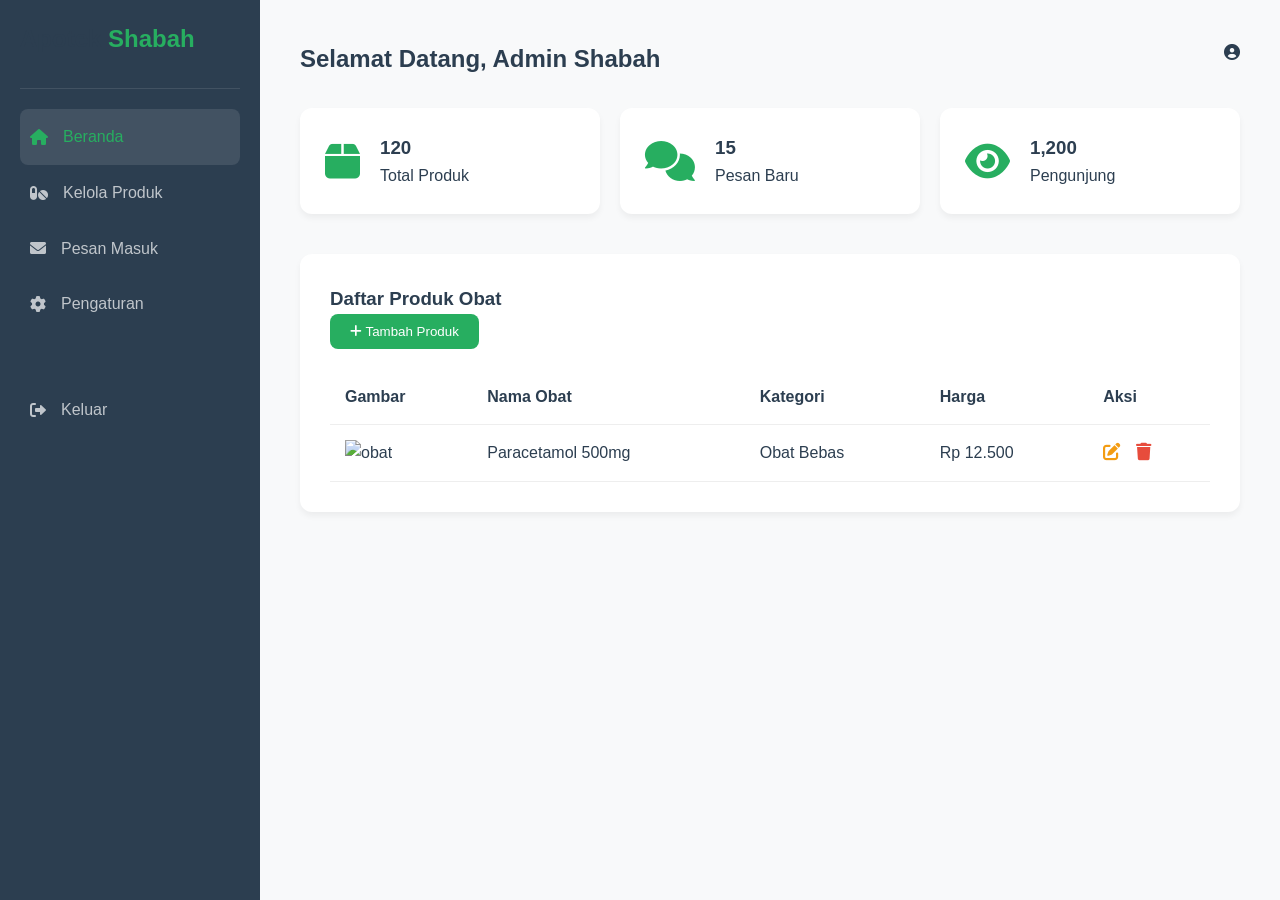
==== dashboard.html @ 4bbe38ad "first commit" ====
<!doctype html>
<html lang="id">
  <head>
    <meta charset="UTF-8" />
    <meta name="viewport" content="width=device-width, initial-scale=1.0" />
    <title>Dashboard Admin | Apotek Shabah</title>
    <link rel="stylesheet" href="assets/style.css" />
    <link rel="stylesheet" href="https://cdnjs.cloudflare.com/ajax/libs/font-awesome/6.0.0/css/all.min.css" />
  </head>
  <body class="dashboard-page">
    <aside class="sidebar">
      <div class="sidebar-header">
        <div class="logo">Apotek <span>Shabah</span></div>
      </div>
      <ul class="sidebar-menu">
        <li class="active">
          <a href="#"><i class="fas fa-home"></i> Beranda</a>
        </li>
        <li>
          <a href="#" id="menu-produk"><i class="fas fa-pills"></i> Kelola Produk</a>
        </li>
        <li>
          <a href="#"><i class="fas fa-envelope"></i> Pesan Masuk</a>
        </li>
        <li>
          <a href="#"><i class="fas fa-cog"></i> Pengaturan</a>
        </li>
        <li class="logout">
          <a href="index.html"><i class="fas fa-sign-out-alt"></i> Keluar</a>
        </li>
      </ul>
    </aside>

    <main class="main-content-admin">
      <header class="admin-header">
        <h2>Selamat Datang, <span>Admin Shabah</span></h2>
        <div class="user-profile">
          <i class="fas fa-user-circle"></i>
        </div>
      </header>

      <section class="stats-grid">
        <div class="stat-card">
          <i class="fas fa-box"></i>
          <div>
            <h3>120</h3>
            <p>Total Produk</p>
          </div>
        </div>
        <div class="stat-card">
          <i class="fas fa-comments"></i>
          <div>
            <h3>15</h3>
            <p>Pesan Baru</p>
          </div>
        </div>
        <div class="stat-card">
          <i class="fas fa-eye"></i>
          <div>
            <h3>1,200</h3>
            <p>Pengunjung</p>
          </div>
        </div>
      </section>

      <section class="management-section">
        <div class="section-header">
          <h3>Daftar Produk Obat</h3>
          <button class="btn-add" onclick="toggleForm()"><i class="fas fa-plus"></i> Tambah Produk</button>
        </div>

        <div id="addForm" class="form-container-admin" style="display: none">
          <form>
            <input type="text" placeholder="Nama Obat" />
            <input type="text" placeholder="Harga (Contoh: Rp 10.000)" />
            <select>
              <option>Obat Bebas</option>
              <option>Vitamin</option>
              <option>Alat Kesehatan</option>
            </select>
            <button type="button" class="btn-primary">Simpan Produk</button>
          </form>
        </div>

        <table class="admin-table">
          <thead>
            <tr>
              <th>Gambar</th>
              <th>Nama Obat</th>
              <th>Kategori</th>
              <th>Harga</th>
              <th>Aksi</th>
            </tr>
          </thead>
          <tbody>
            <tr>
              <td><img src="https://via.placeholder.com/50" alt="obat" /></td>
              <td>Paracetamol 500mg</td>
              <td>Obat Bebas</td>
              <td>Rp 12.500</td>
              <td>
                <button class="btn-edit"><i class="fas fa-edit"></i></button>
                <button class="btn-delete"><i class="fas fa-trash"></i></button>
              </td>
            </tr>
          </tbody>
        </table>
      </section>
    </main>

    <script>
      function toggleForm() {
        const form = document.getElementById("addForm");
        form.style.display = form.style.display === "none" ? "block" : "none";
      }
    </script>
  </body>
</html>
---- assets/style.css ----
/* Reset Dasar */
* {
  margin: 0;
  padding: 0;
  box-sizing: border-box;
  font-family: "Segoe UI", Tahoma, Geneva, Verdana, sans-serif;
}

:root {
  --primary-color: #27ae60; /* Hijau Khas Farmasi */
  --secondary-color: #2c3e50;
  --white: #ffffff;
  --light-bg: #f4f7f6;
}
html {
  scroll-behavior: smooth;
}
body {
  line-height: 1.6;
  color: var(--secondary-color);
}

/* Navigasi */
.navbar {
  display: flex;
  justify-content: space-between;
  align-items: center;
  padding: 1rem 5%;
  background: var(--white);
  box-shadow: 0 2px 10px rgba(0, 0, 0, 0.1);
  position: fixed;
  width: 100%;
  top: 0;
  z-index: 1000;
}

.logo {
  font-size: 1.5rem;
  font-weight: bold;
  color: var(--secondary-color);
}

.logo span {
  color: var(--primary-color);
}

.nav-links {
  display: flex;
  list-style: none;
}

.nav-links li a {
  text-decoration: none;
  color: var(--secondary-color);
  margin: 0 15px;
  transition: 0.3s;
}

.nav-links li a:hover {
  color: var(--primary-color);
}

/* Hero Section */
.hero {
  height: 100vh;
  background: linear-gradient(rgba(0, 0, 0, 0.5), rgba(0, 0, 0, 0.5)), url("https://images.unsplash.com/photo-1586015555751-63bb77f4322a?auto=format&fit=crop&w=1350&q=80");
  background-size: cover;
  background-position: center;
  display: flex;
  align-items: center;
  justify-content: center;
  text-align: center;
  color: var(--white);
  padding-top: 80px;
}

.hero-content h1 {
  font-size: 3.5rem;
  margin-bottom: 1rem;
}

.btn-primary {
  display: inline-block;
  padding: 12px 30px;
  background: var(--primary-color);
  color: var(--white);
  text-decoration: none;
  border-radius: 30px;
  margin-top: 20px;
  transition: 0.3s;
}

.btn-primary:hover {
  background: #219150;
}

/* Styling Section Produk */
.products {
  padding: 100px 5%;
  background: var(--white);
}

.section-title {
  text-align: center;
  margin-bottom: 50px;
}

.section-title h2 {
  font-size: 2.5rem;
  color: var(--secondary-color);
}

.section-title p {
  color: #666;
}

.product-container {
  display: grid;
  grid-template-columns: repeat(auto-fit, minmax(250px, 1fr));
  gap: 25px;
}

.product-card {
  background: var(--white);
  border: 1px solid #eee;
  border-radius: 15px;
  overflow: hidden;
  position: relative;
  transition: 0.3s ease;
}

.product-card:hover {
  box-shadow: 0 10px 25px rgba(0, 0, 0, 0.1);
  transform: translateY(-5px);
}

.product-badge {
  position: absolute;
  top: 10px;
  left: 10px;
  background: var(--primary-color);
  color: white;
  padding: 5px 12px;
  font-size: 0.75rem;
  border-radius: 20px;
  z-index: 1;
}

/* Pastikan area gambar punya ruang yang konsisten */
.product-card img {
  width: 100%;
  height: 200px; /* Tinggi harus dikunci */
  object-fit: cover; /* Agar gambar tidak gepeng */
  display: block;
  background-color: #f0f0f0; /* Warna cadangan jika gambar gagal dimuat */
}

/* Tambahan agar info produk selalu di bawah */
.product-info {
  padding: 20px;
  display: flex;
  flex-direction: column;
  justify-content: space-between;
  min-height: 200px; /* Menjaga tinggi area teks agar seragam */
}

.category {
  font-size: 0.8rem;
  color: #999;
  text-transform: uppercase;
  letter-spacing: 1px;
}

.product-info h3 {
  font-size: 1.2rem;
  margin: 10px 0;
  color: var(--secondary-color);
}

.price {
  font-size: 1.25rem;
  font-weight: bold;
  color: var(--primary-color);
  margin-bottom: 20px;
}

.btn-buy {
  display: block;
  text-align: center;
  background: var(--secondary-color);
  color: white;
  text-decoration: none;
  padding: 10px;
  border-radius: 8px;
  transition: 0.3s;
  font-weight: 500;
}

.btn-buy:hover {
  background: var(--primary-color);
}

.btn-buy i {
  margin-right: 8px;
}

/* Section Layanan */
.features {
  padding: 80px 5%;
  background: var(--light-bg);
}

.container {
  display: grid;
  grid-template-columns: repeat(auto-fit, minmax(250px, 1fr));
  gap: 30px;
}

.feature-card {
  background: var(--white);
  padding: 40px;
  text-align: center;
  border-radius: 10px;
  box-shadow: 0 5px 15px rgba(0, 0, 0, 0.05);
  transition: transform 0.3s;
}

.feature-card:hover {
  transform: translateY(-10px);
}

.feature-card i {
  font-size: 3rem;
  color: var(--primary-color);
  margin-bottom: 20px;
}

/* State awal untuk animasi scroll */
.product-card,
.feature-card {
  opacity: 0;
  transform: translateY(30px);
  transition: all 0.8s ease-out;
}

/* WhatsApp Button */
.btn-wa {
  background: #25d366;
  color: white;
  padding: 10px 20px;
  border-radius: 5px;
  text-decoration: none;
  font-weight: bold;
}

/* Section Kontak */
.contact {
  padding: 100px 5%;
  background: var(--light-bg);
}

.contact-container {
  display: grid;
  grid-template-columns: 1fr 1.5fr;
  gap: 50px;
  max-width: 1100px;
  margin: 0 auto;
}

.contact-info {
  display: flex;
  flex-direction: column;
  gap: 20px;
}

.info-box {
  display: flex;
  align-items: flex-start;
  gap: 15px;
  background: var(--white);
  padding: 20px;
  border-radius: 10px;
  box-shadow: 0 5px 15px rgba(0, 0, 0, 0.05);
}

.info-box i {
  font-size: 1.5rem;
  color: var(--primary-color);
  margin-top: 5px;
}

.info-box h4 {
  margin-bottom: 5px;
  color: var(--secondary-color);
}

.info-box p {
  font-size: 0.9rem;
  color: #666;
}

.map {
  width: 100%;
  height: auto;
  border-radius: 10px;
  box-shadow: 0 5px 15px rgba(0, 0, 0, 0.05);
}
.map img {
  width: 100%;
  height: 100%;
  object-fit: cover;
}

/* Form Styling */
.contact-form {
  background: var(--white);
  padding: 40px;
  border-radius: 15px;
  box-shadow: 0 10px 30px rgba(0, 0, 0, 0.1);
}

.input-group {
  margin-bottom: 20px;
}

.input-group label {
  display: block;
  margin-bottom: 8px;
  font-weight: 600;
  color: var(--secondary-color);
}

.input-group input,
.input-group textarea {
  width: 100%;
  padding: 12px 15px;
  border: 1px solid #ddd;
  border-radius: 8px;
  outline: none;
  transition: 0.3s;
}

.input-group input:focus,
.input-group textarea:focus {
  border-color: var(--primary-color);
  box-shadow: 0 0 5px rgba(39, 174, 96, 0.2);
}
input:focus::placeholder,
textarea:focus::placeholder {
  color: transparent;
}

.btn-submit {
  width: 100%;
  padding: 15px;
  background: var(--primary-color);
  color: white;
  border: none;
  border-radius: 8px;
  font-size: 1rem;
  font-weight: bold;
  cursor: pointer;
  transition: 0.3s;
}

.btn-submit:hover {
  background: #219150;
  transform: translateY(-2px);
}

/* Responsif Kontak */
@media (max-width: 900px) {
  .contact-container {
    grid-template-columns: 1fr;
  }

  .contact-info {
    order: 2;
  }

  .contact-form {
    order: 1;
  }
}

/* footer */
footer {
  text-align: center;
  padding: 2rem;
  background: var(--secondary-color);
  color: var(--white);
}

/* Responsif Mobile */
@media (max-width: 768px) {
  .nav-links {
    display: none; /* Sembunyikan menu di HP, bisa ditambahkan Hamburger Menu nantinya */
  }
  .hero-content h1 {
    font-size: 2.5rem;
  }
}

/* Styling Khusus Login Page */
.login-page {
  background: linear-gradient(135deg, #27ae60 0%, #2c3e50 100%);
  height: 100vh;
  display: flex;
  align-items: center;
  justify-content: center;
}

.login-container {
  width: 100%;
  max-width: 400px;
  padding: 20px;
}

.login-box {
  background: white;
  padding: 40px;
  border-radius: 15px;
  box-shadow: 0 15px 35px rgba(0, 0, 0, 0.2);
}

.login-header {
  text-align: center;
  margin-bottom: 30px;
}

.login-header p {
  font-size: 0.9rem;
  color: #666;
  margin-top: 10px;
}

.login-footer {
  text-align: center;
  margin-top: 20px;
}

.login-footer a {
  text-decoration: none;
  color: #999;
  font-size: 0.85rem;
  transition: 0.3s;
}

.login-footer a:hover {
  color: var(--primary-color);
}
.admin-link {
  color: #999 !important; /* Warna lebih pudar dari menu utama */
  font-size: 0.9rem;
  border-left: 1px solid #ddd;
  padding-left: 15px;
}

.admin-link:hover {
  color: var(--primary-color) !important;
}

/* Memperbaiki pembungkus gambar agar tidak patah lagi */
.product-img-wrapper {
  width: 100%;
  height: 200px;
  overflow: hidden;
  background: #f0f0f0;
}

/* Dashboard Layout */
.dashboard-page {
  display: flex;
  background: #f8f9fa;
  min-height: 100vh;
}

/* Sidebar */
.sidebar {
  width: 260px;
  background: var(--secondary-color);
  color: white;
  padding: 20px;
  position: fixed;
  height: 100%;
}

.sidebar-header {
  padding-bottom: 30px;
  border-bottom: 1px solid rgba(255, 255, 255, 0.1);
  margin-bottom: 20px;
}

.sidebar-menu {
  list-style: none;
}

.sidebar-menu li {
  padding: 15px 10px;
  transition: 0.3s;
}

.sidebar-menu li a {
  color: rgba(255, 255, 255, 0.7);
  text-decoration: none;
  display: flex;
  align-items: center;
  gap: 15px;
}

.sidebar-menu li.active,
.sidebar-menu li:hover {
  background: rgba(255, 255, 255, 0.1);
  border-radius: 8px;
}

.sidebar-menu li.active a,
.sidebar-menu li:hover a {
  color: var(--primary-color);
}

.logout {
  margin-top: 50px;
}

/* Main Content Admin */
.main-content-admin {
  margin-left: 260px;
  padding: 40px;
  width: calc(100% - 260px);
}

.admin-header {
  display: flex;
  justify-content: space-between;
  margin-bottom: 30px;
}

/* Stats Cards */
.stats-grid {
  display: grid;
  grid-template-columns: repeat(3, 1fr);
  gap: 20px;
  margin-bottom: 40px;
}

.stat-card {
  background: white;
  padding: 25px;
  border-radius: 12px;
  display: flex;
  align-items: center;
  gap: 20px;
  box-shadow: 0 4px 6px rgba(0, 0, 0, 0.05);
}

.stat-card i {
  font-size: 2.5rem;
  color: var(--primary-color);
}

/* Table Admin */
.management-section {
  background: white;
  padding: 30px;
  border-radius: 12px;
  box-shadow: 0 4px 6px rgba(0, 0, 0, 0.05);
}

.admin-table {
  width: 100%;
  border-collapse: collapse;
  margin-top: 20px;
}

.admin-table th,
.admin-table td {
  padding: 15px;
  text-align: left;
  border-bottom: 1px solid #eee;
}

.btn-add {
  background: var(--primary-color);
  color: white;
  border: none;
  padding: 10px 20px;
  border-radius: 8px;
  cursor: pointer;
}

.btn-edit {
  color: #f39c12;
  background: none;
  border: none;
  cursor: pointer;
  font-size: 1.1rem;
}
.btn-delete {
  color: #e74c3c;
  background: none;
  border: none;
  cursor: pointer;
  font-size: 1.1rem;
  margin-left: 10px;
}

/* Form Container Admin */
.form-container-admin {
  background: #f1f1f1;
  padding: 20px;
  border-radius: 10px;
  margin-bottom: 20px;
}

.form-container-admin input,
.form-container-admin select {
  padding: 10px;
  margin-right: 10px;
  border: 1px solid #ddd;
  border-radius: 5px;
}
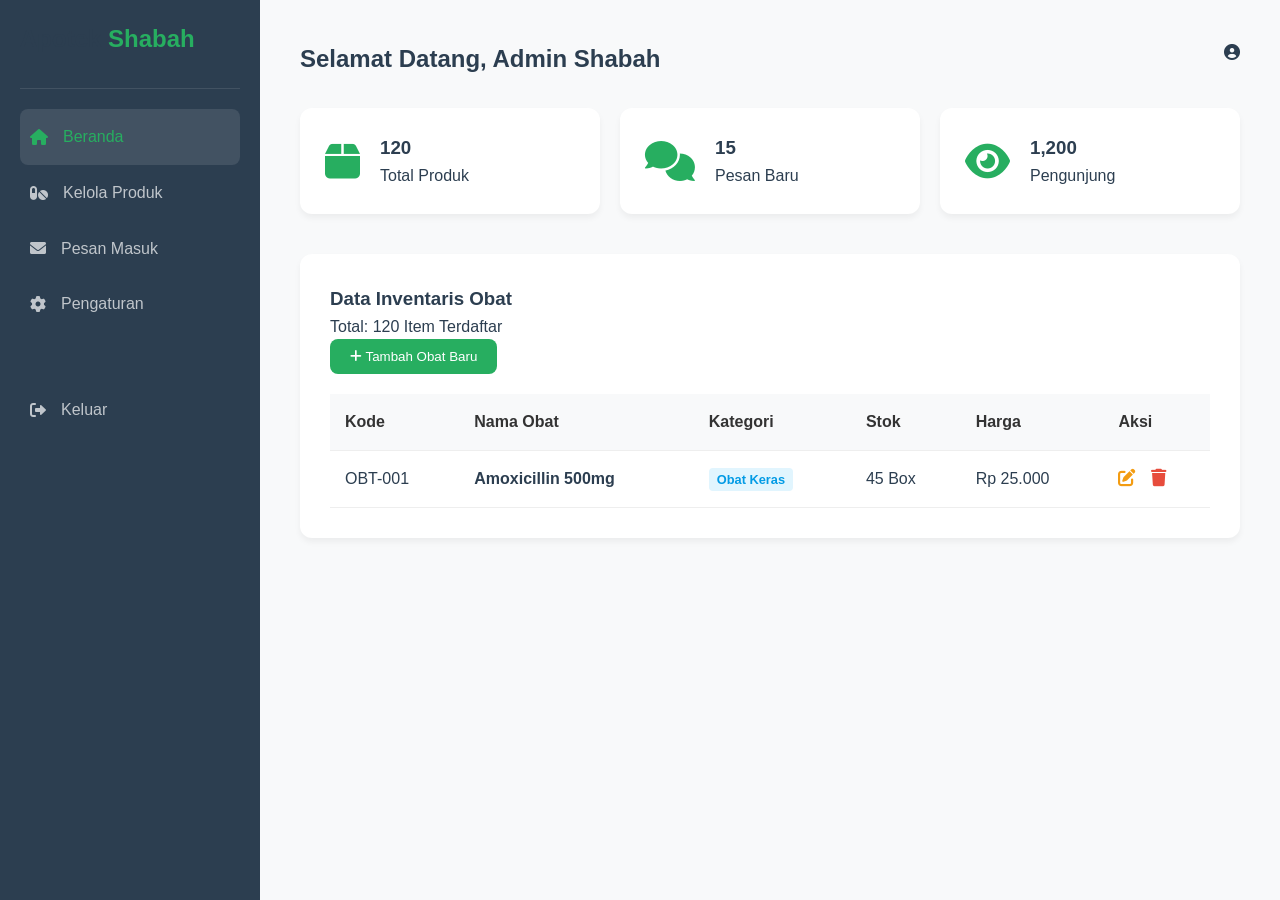
==== commit ba805f25: "tambah halaman kelola obat" ====
--- a/dashboard.html
+++ b/dashboard.html
@@ -6,6 +6,13 @@
     <title>Dashboard Admin | Apotek Shabah</title>
     <link rel="stylesheet" href="assets/style.css" />
     <link rel="stylesheet" href="https://cdnjs.cloudflare.com/ajax/libs/font-awesome/6.0.0/css/all.min.css" />
+    <!-- // Di dalam tag <script> dashboard.html -->
+    <script>
+      if (document.referrer.indexOf("login.html") === -1) {
+        // Jika orang masuk tanpa lewat login.html, tendang balik ke login
+        // window.location.href = "login.html";
+      }
+    </script>
   </head>
   <body class="dashboard-page">
     <aside class="sidebar">
@@ -17,7 +24,7 @@
           <a href="#"><i class="fas fa-home"></i> Beranda</a>
         </li>
         <li>
-          <a href="#" id="menu-produk"><i class="fas fa-pills"></i> Kelola Produk</a>
+          <a href="kelola-obat.html" id="menu-produk"><i class="fas fa-pills"></i> Kelola Produk</a>
         </li>
         <li>
           <a href="#"><i class="fas fa-envelope"></i> Pesan Masuk</a>
@@ -65,47 +72,71 @@
 
       <section class="management-section">
         <div class="section-header">
-          <h3>Daftar Produk Obat</h3>
-          <button class="btn-add" onclick="toggleForm()"><i class="fas fa-plus"></i> Tambah Produk</button>
-        </div>
-
-        <div id="addForm" class="form-container-admin" style="display: none">
-          <form>
-            <input type="text" placeholder="Nama Obat" />
-            <input type="text" placeholder="Harga (Contoh: Rp 10.000)" />
-            <select>
-              <option>Obat Bebas</option>
-              <option>Vitamin</option>
-              <option>Alat Kesehatan</option>
-            </select>
-            <button type="button" class="btn-primary">Simpan Produk</button>
-          </form>
+          <div>
+            <h3>Data Inventaris Obat</h3>
+            <p>Total: 120 Item Terdaftar</p>
+          </div>
+          <button class="btn-add" onclick="openModal('modalTambah')"><i class="fas fa-plus"></i> Tambah Obat Baru</button>
         </div>
 
         <table class="admin-table">
           <thead>
             <tr>
-              <th>Gambar</th>
+              <th>Kode</th>
               <th>Nama Obat</th>
               <th>Kategori</th>
+              <th>Stok</th>
               <th>Harga</th>
               <th>Aksi</th>
             </tr>
           </thead>
-          <tbody>
+          <tbody id="obatTableBody">
             <tr>
-              <td><img src="https://via.placeholder.com/50" alt="obat" /></td>
-              <td>Paracetamol 500mg</td>
-              <td>Obat Bebas</td>
-              <td>Rp 12.500</td>
+              <td>OBT-001</td>
+              <td><strong>Amoxicillin 500mg</strong></td>
+              <td><span class="badge-cat">Obat Keras</span></td>
+              <td>45 Box</td>
+              <td>Rp 25.000</td>
               <td>
-                <button class="btn-edit"><i class="fas fa-edit"></i></button>
-                <button class="btn-delete"><i class="fas fa-trash"></i></button>
+                <button class="btn-edit" onclick="openModal('modalEdit')"><i class="fas fa-edit"></i></button>
+                <button class="btn-delete" onclick="confirmDelete()"><i class="fas fa-trash"></i></button>
               </td>
             </tr>
           </tbody>
         </table>
       </section>
+
+      <div id="modalTambah" class="modal">
+        <div class="modal-content">
+          <span class="close" onclick="closeModal('modalTambah')">&times;</span>
+          <h3>Tambah Stok Obat</h3>
+          <form class="admin-form">
+            <div class="form-group">
+              <label>Nama Obat</label>
+              <input type="text" placeholder="Contoh: Vitamin C" />
+            </div>
+            <div class="form-row">
+              <div class="form-group">
+                <label>Kategori</label>
+                <select>
+                  <option>Obat Bebas</option>
+                  <option>Obat Keras</option>
+                  <option>Suplemen</option>
+                </select>
+              </div>
+              <div class="form-group">
+                <label>Stok Awal</label>
+                <input type="number" placeholder="0" />
+              </div>
+            </div>
+            <div class="form-group">
+              <label>Harga Jual (Rp)</label>
+              <input type="text" placeholder="20000" />
+            </div>
+            <button type="submit" class="btn-submit">Simpan ke Database</button>
+          </form>
+        </div>
+      </div>
     </main>
 
     <script>
--- a/assets/style.css
+++ b/assets/style.css
@@ -620,3 +620,150 @@
   border: 1px solid #ddd;
   border-radius: 5px;
 }
+
+/* icons wa ngambang saat di hp */
+.floating-wa {
+  position: fixed;
+  bottom: 20px;
+  right: 20px;
+  background: #25d366;
+  color: white;
+  width: 60px;
+  height: 60px;
+  border-radius: 50%;
+  display: flex;
+  align-items: center;
+  justify-content: center;
+  font-size: 30px;
+  box-shadow: 2px 2px 10px rgba(0, 0, 0, 0.2);
+  z-index: 9999;
+}
+/* halaman dashboard bagian manajemen obat */
+/* Badge Kategori */
+.badge-cat {
+  background: #e1f5fe;
+  color: #039be5;
+  padding: 4px 8px;
+  border-radius: 4px;
+  font-size: 0.8rem;
+  font-weight: 600;
+}
+
+/* Modal Styling */
+.modal {
+  display: none;
+  position: fixed;
+  z-index: 2000;
+  left: 0;
+  top: 0;
+  width: 100%;
+  height: 100%;
+  background-color: rgba(0, 0, 0, 0.5);
+  backdrop-filter: blur(5px);
+}
+
+.modal-content {
+  background-color: white;
+  margin: 5% auto;
+  padding: 30px;
+  border-radius: 15px;
+  width: 40%;
+  box-shadow: 0 5px 30px rgba(0, 0, 0, 0.3);
+}
+
+.close {
+  float: right;
+  font-size: 28px;
+  cursor: pointer;
+  color: #aaa;
+}
+
+.admin-form .form-group {
+  margin-bottom: 15px;
+  display: flex;
+  flex-direction: column;
+}
+
+.form-row {
+  display: grid;
+  grid-template-columns: 1fr 1fr;
+  gap: 15px;
+}
+
+.admin-form label {
+  font-size: 0.9rem;
+  margin-bottom: 5px;
+  font-weight: 600;
+}
+
+/* dashboard bagian kelola obat */
+/* Toolbar Styling */
+.admin-toolbar {
+  display: flex;
+  justify-content: space-between;
+  margin-bottom: 20px;
+  gap: 20px;
+}
+
+.search-box {
+  flex: 1;
+  position: relative;
+}
+
+.search-box i {
+  position: absolute;
+  left: 15px;
+  top: 50%;
+  transform: translateY(-50%);
+  color: #aaa;
+}
+
+.search-box input {
+  width: 100%;
+  padding: 12px 12px 12px 40px;
+  border: 1px solid #ddd;
+  border-radius: 8px;
+}
+
+.filter-box select {
+  padding: 12px;
+  border: 1px solid #ddd;
+  border-radius: 8px;
+  background: white;
+}
+
+/* Status Badges */
+.status-ready {
+  background: #d4edda;
+  color: #155724;
+  padding: 5px 10px;
+  border-radius: 20px;
+  font-size: 0.8rem;
+}
+
+.status-low {
+  background: #fff3cd;
+  color: #856404;
+  padding: 5px 10px;
+  border-radius: 20px;
+  font-size: 0.8rem;
+}
+
+/* Table Responsive */
+.table-container {
+  overflow-x: auto;
+  background: white;
+  border-radius: 12px;
+  box-shadow: 0 4px 6px rgba(0, 0, 0, 0.05);
+}
+
+.admin-table {
+  width: 100%;
+  border-collapse: collapse;
+}
+
+.admin-table th {
+  background: #f8f9fa;
+  color: #333;
+  font-weight: 600;
+}
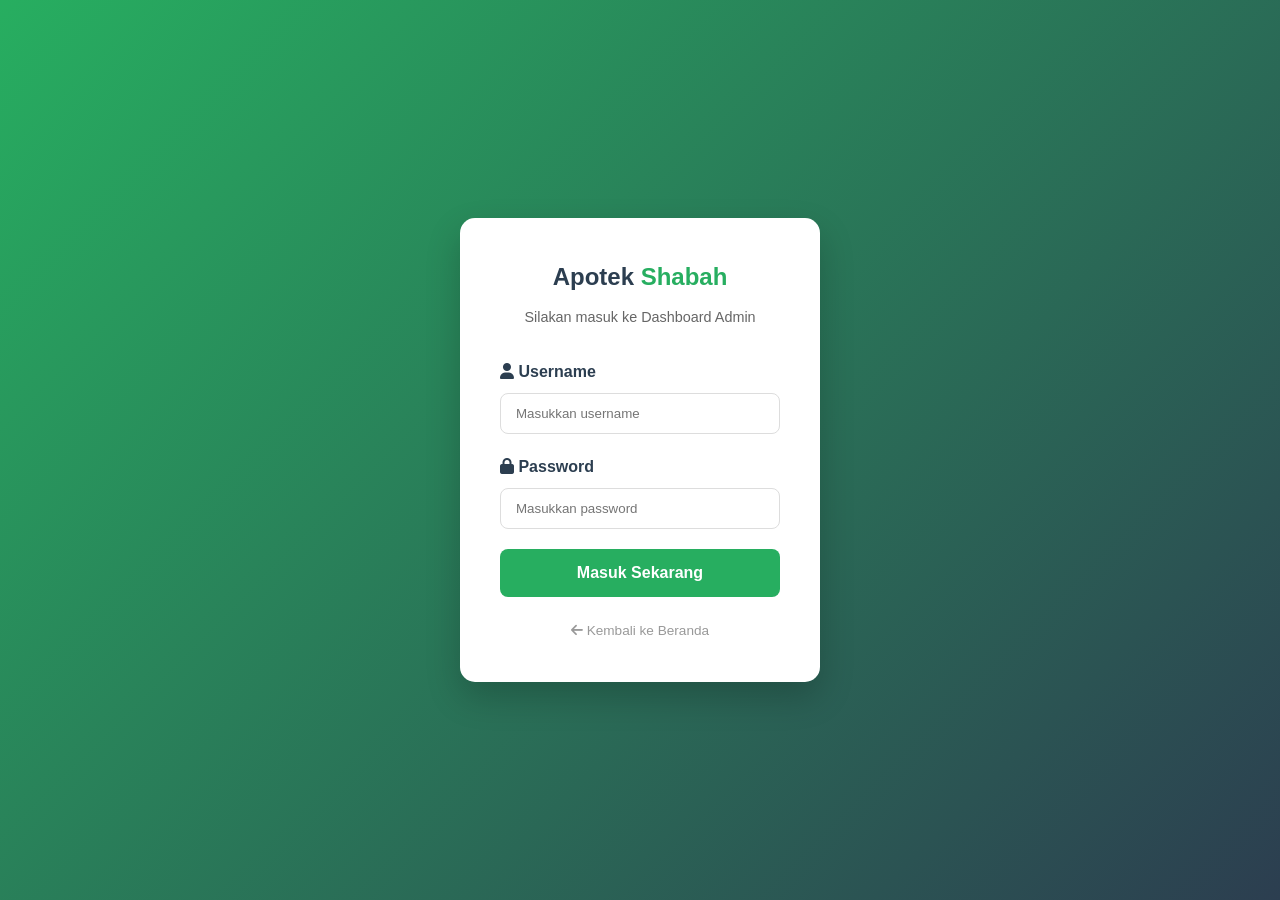
==== commit 09574856: "fitur pencarian realtime" ====
--- a/dashboard.html
+++ b/dashboard.html
@@ -7,12 +7,6 @@
     <link rel="stylesheet" href="assets/style.css" />
     <link rel="stylesheet" href="https://cdnjs.cloudflare.com/ajax/libs/font-awesome/6.0.0/css/all.min.css" />
     <!-- // Di dalam tag <script> dashboard.html -->
-    <script>
-      if (document.referrer.indexOf("login.html") === -1) {
-        // Jika orang masuk tanpa lewat login.html, tendang balik ke login
-        // window.location.href = "login.html";
-      }
-    </script>
   </head>
   <body class="dashboard-page">
     <aside class="sidebar">
@@ -145,5 +139,11 @@
         form.style.display = form.style.display === "none" ? "block" : "none";
       }
     </script>
+    <script>
+      if (document.referrer.indexOf("login.html") === -1) {
+        // Jika orang masuk tanpa lewat login.html, tendang balik ke login
+        window.location.href = "login.html";
+      }
+    </script>
   </body>
 </html>
--- a/assets/style.css
+++ b/assets/style.css
@@ -92,6 +92,76 @@
 
 .btn-primary:hover {
   background: #219150;
+}
+.search-bar {
+  display: flex;
+  flex-direction: column;
+  align-items: center;
+  justify-content: center;
+}
+.search-input {
+  max-width: 190px;
+  padding: 0.875rem;
+  font-size: 1rem;
+  border: 1.5px solid #000;
+  border-radius: 0.5rem;
+  box-shadow: 2.5px 3px #000;
+  outline: none;
+  transition: ease 0.25s;
+  margin: 10px 0;
+}
+
+.search-input:focus {
+  box-shadow: 5.5px 7px 0 black;
+}
+.search-bar {
+  position: relative; /* Penting agar hasil menempel di bawahnya */
+}
+
+.search-results-container {
+  position: absolute;
+  top: 100%;
+  left: 0;
+  right: 0;
+  background: white;
+  border: 1px solid #ddd;
+  border-radius: 8px;
+  box-shadow: 0 4px 10px rgba(0, 0, 0, 0.1);
+  z-index: 1000;
+  max-height: 300px;
+  overflow-y: auto;
+}
+
+.search-item {
+  padding: 10px 15px;
+  display: flex;
+  justify-content: space-between;
+  align-items: center;
+  border-bottom: 1px solid #eee;
+}
+
+.search-item:last-child {
+  border-bottom: none;
+}
+
+.search-item .info strong {
+  display: block;
+  color: #2c3e50;
+}
+
+.search-item .info span {
+  font-size: 0.8rem;
+  color: #666;
+}
+
+.btn-pilih {
+  background: #27ae60;
+  color: white;
+  border: none;
+  padding: 5px 10px;
+  border-radius: 4px;
+  cursor: pointer;
+  font-size: 0.75rem;
 }
 
 /* Styling Section Produk */
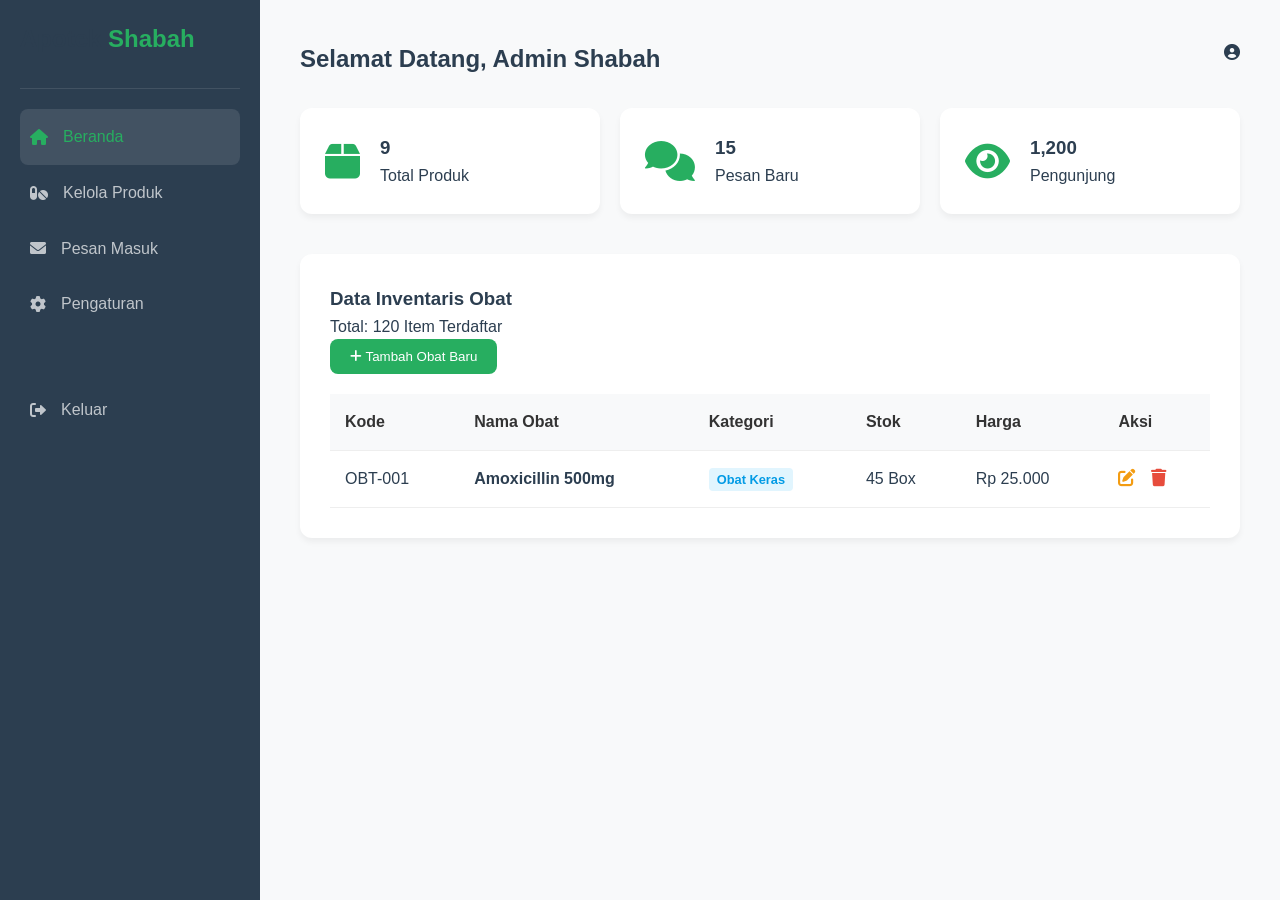
==== commit cb55af60: "menampilkan daftar obat ke tabel kelola obat" ====
--- a/dashboard.html
+++ b/dashboard.html
@@ -15,7 +15,7 @@
       </div>
       <ul class="sidebar-menu">
         <li class="active">
-          <a href="#"><i class="fas fa-home"></i> Beranda</a>
+          <a href="#dashboard.html"><i class="fas fa-home"></i> Beranda</a>
         </li>
         <li>
           <a href="kelola-obat.html" id="menu-produk"><i class="fas fa-pills"></i> Kelola Produk</a>
@@ -27,7 +27,7 @@
           <a href="#"><i class="fas fa-cog"></i> Pengaturan</a>
         </li>
         <li class="logout">
-          <a href="index.html"><i class="fas fa-sign-out-alt"></i> Keluar</a>
+          <a href="login.html" onclick="return confirm('Anda Yakin Mau Keluar');"><i class="fas fa-sign-out-alt"></i> Keluar</a>
         </li>
       </ul>
     </aside>
@@ -44,7 +44,7 @@
         <div class="stat-card">
           <i class="fas fa-box"></i>
           <div>
-            <h3>120</h3>
+            <h3 id="totalProduk">0</h3>
             <p>Total Produk</p>
           </div>
         </div>
@@ -139,11 +139,6 @@
         form.style.display = form.style.display === "none" ? "block" : "none";
       }
     </script>
-    <script>
-      if (document.referrer.indexOf("login.html") === -1) {
-        // Jika orang masuk tanpa lewat login.html, tendang balik ke login
-        window.location.href = "login.html";
-      }
-    </script>
+    <script src="assets/admin.js"></script>
   </body>
 </html>
